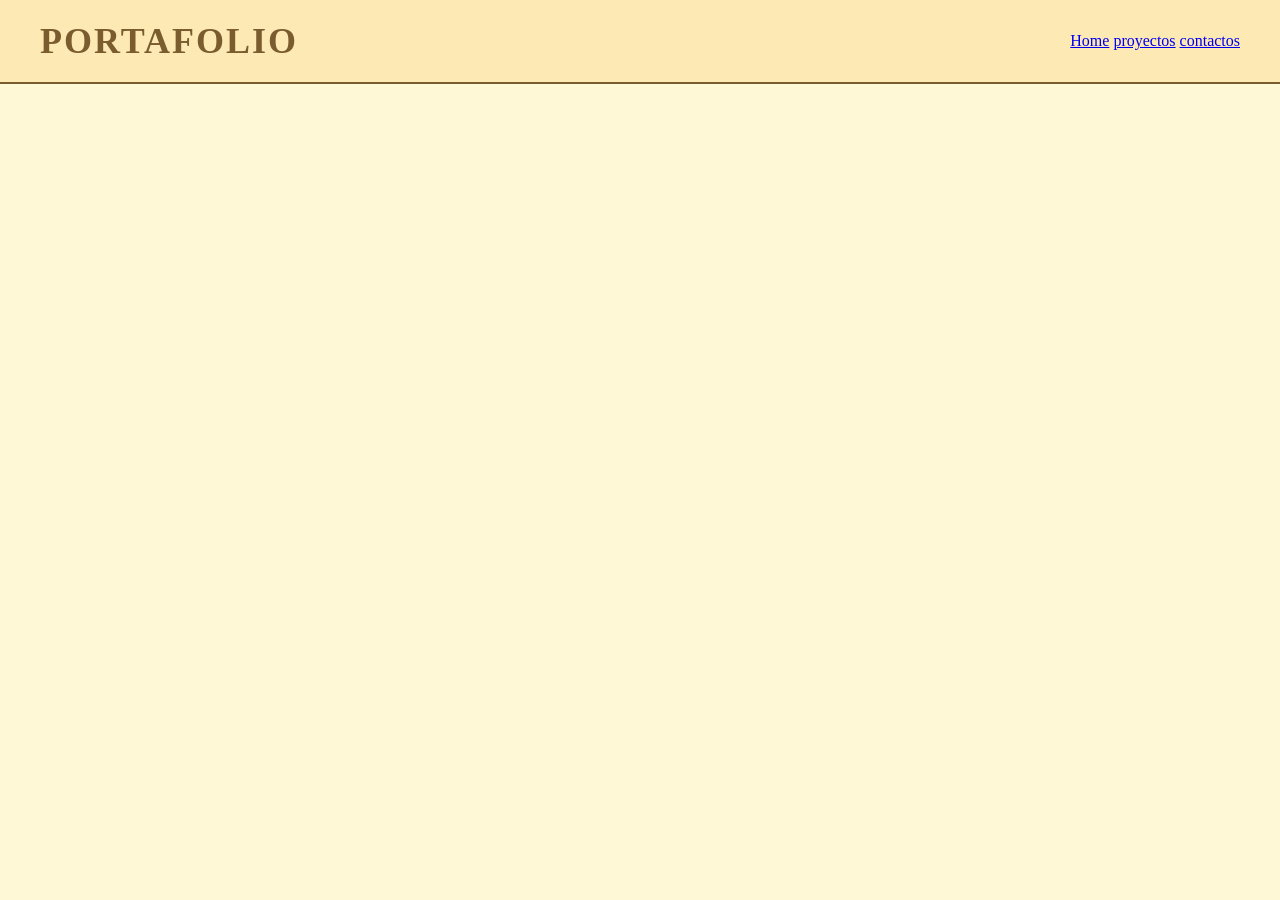
==== index.html @ 84280313 "Add files via upload" ====
<!DOCTYPE html>
<html lang="es">
<head>
    <meta name="description" content="Portafolio">
    <meta charset="UTF-8">
    <title>Portafolio</title>
   <link rel="stylesheet" href="estilos.css"> 
</head>
<body>

    <header>
        <h1>PORTAFOLIO</h1>

        <nav>
             <a href="index.html">Home</a>
             <a href="proyectos.html">proyectos</a>
             <a href="contacto.html">contactos</a>
        </nav>
    </header>
    

</body>
</html>
---- estilos.css ----
body {
            margin: 0;
            font-family: Georgia, serif;
            background-color: #FFF8D6;
        }

        /* Barra superior */
        header {
            background-color: #FDE9B4;
            border-bottom: 2px solid #7A5C2E;
            padding: 20px 40px;
            display: flex;
            justify-content: space-between;
            align-items: center;
        }

        /* Título */
        h1 {
            margin: 0;
            color: #7A5C2E;
            font-size: 36px;
            letter-spacing: 2px;
        }

        /* Botones */
        nav button {
            background-color: #E9B979;
            border: none;
            padding: 10px 18px;
            margin-left: 10px;
            font-family: Georgia, serif;
            font-size: 14px;
            cursor: pointer;
        }

        nav button:hover {
            background-color: #D9A45E;
        }
* {
  box-sizing: border-box;
  margin: 0;
  padding: 0;
  font-family: serif;
}

body {
  background-color: #FFF6CC;
}

/* Header */
.header {
  background-color: #FDEDB3;
  padding: 30px 60px;
}

.header h1 {
  color: #7A5A00;
  font-size: 32px;
}

/* Contenedor */
.container {
  display: flex;
  justify-content: center;
  padding: 60px 20px;
}

/* Tarjeta */
.contact-card {
  background-color: #FFFBE6;
  width: 420px;
  padding: 40px;
  text-align: center;
}

/* Títulos */
.contact-card h2 {
  color: #7A5A00;
  margin-bottom: 10px;
}

.subtitle {
  margin-bottom: 25px;
  font-size: 15px;
}

/* Formulario */
form input,
form textarea {
  width: 100%;
  margin-bottom: 15px;
  padding: 10px;
  border: 1px solid #777;
  border-radius: 4px;
}

form textarea {
  resize: none;
  height: 90px;
}

/* Botón */
form button {
  background-color: #FFD966;
  border: none;
  padding: 10px 25px;
  cursor: pointer;
  font-weight: bold;
  border-radius: 4px;
}

form button:hover {
  background-color: #F4C430;
}

/* Email */
.email {
  margin-top: 25px;
  text-align: left;
  font-size: 14px;
}
        body {
            margin: 0;
            font-family: Georgia, serif;
            background-color: #FFF8D6;
        }

        /* HEADER */
        header {
            background-color: #FDE9B4;
            border-bottom: 2px solid #7A5C2E;
            padding: 20px 40px;
            display: flex;
            justify-content: space-between;
            align-items: center;
        }

        h1 {
            margin: 0;
            color: #7A5C2E;
            font-size: 36px;
        }

        nav button {
            background-color: #E9B979;
            border: none;
            padding: 10px 18px;
            margin-left: 10px;
            font-family: Georgia, serif;
            cursor: pointer;
        }

        /* SECCIÓN PROYECTOS */
        .proyectos {
            padding: 40px;
            border-top: 2px solid #7A5C2E;
            border-bottom: 2px solid #7A5C2E;
        }

        .proyectos h2 {
            text-align: center;
            color: #7A5C2E;
            font-size: 32px;
            margin-bottom: 40px;
        }

        /* CONTENEDOR DE PROYECTOS */
        .contenedor-proyectos {
            display: flex;
            justify-content: space-around;
            gap: 40px;
        }

        /* TARJETA DE PROYECTO */
        .proyecto {
            width: 45%;
            height: 250px;
            background-color: #000;
        }

        /* FOOTER SIMBÓLICO */
        footer {
            height: 60px;
            background-color: #FDE9B4;
            border-top: 2px solid #7A5C2E;
        }
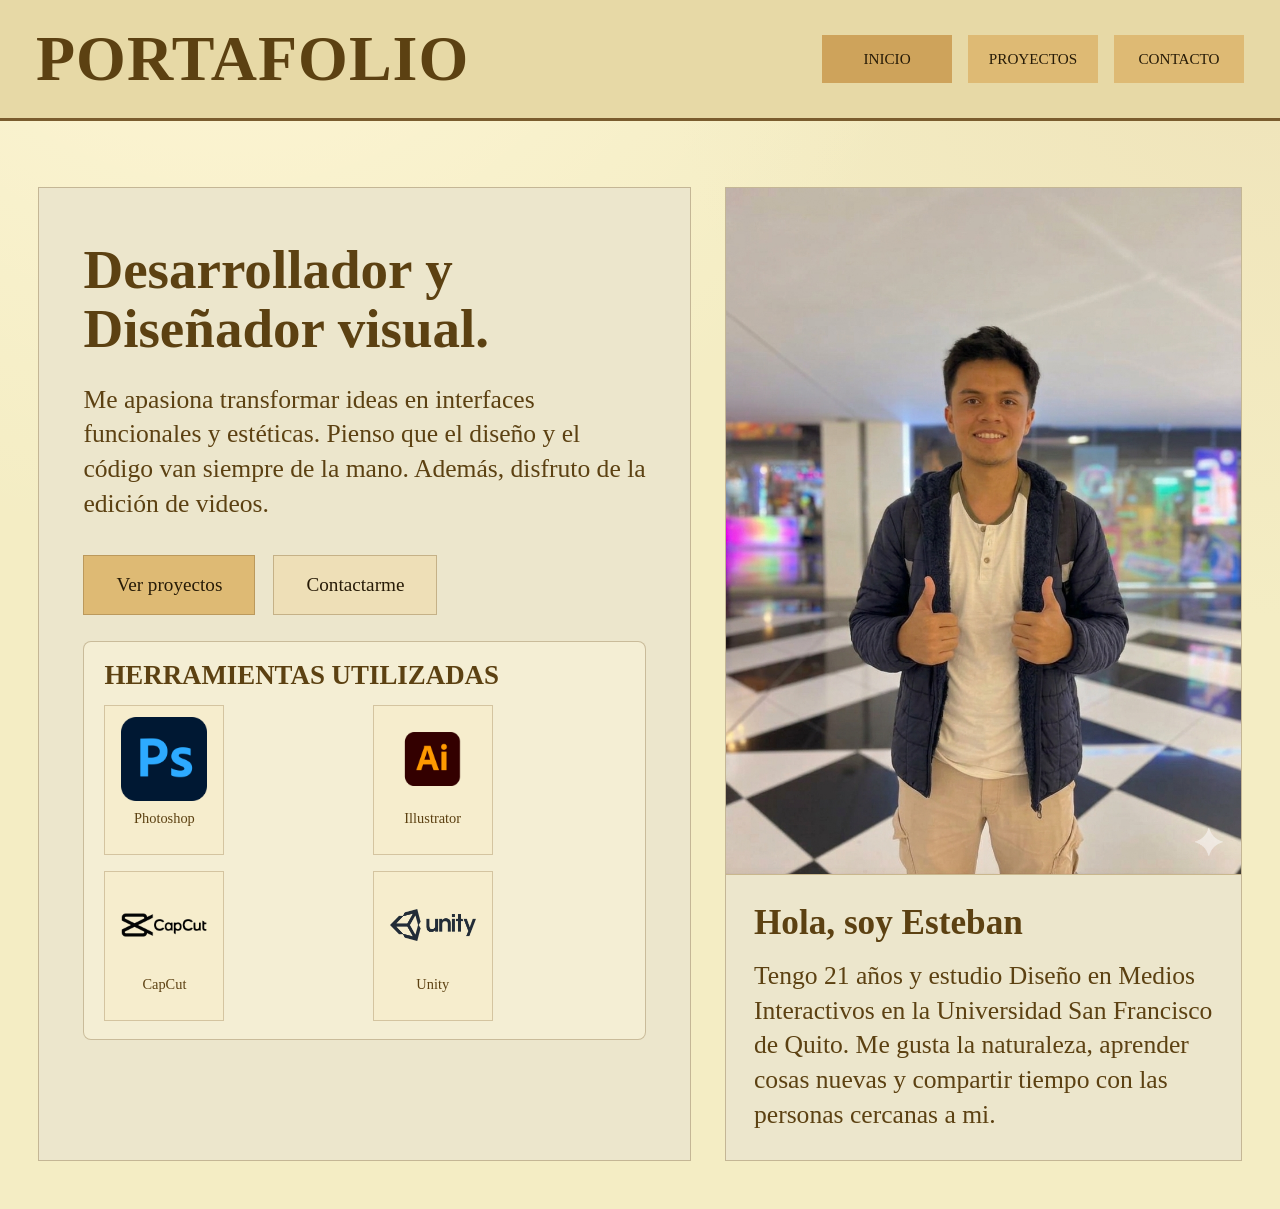
==== commit 2cbd9f5c: "Add files via upload" ====
--- a/index.html
+++ b/index.html
@@ -1,23 +1,73 @@
-<!DOCTYPE html>
-<html lang="es">
-<head>
-    <meta name="description" content="Portafolio">
-    <meta charset="UTF-8">
-    <title>Portafolio</title>
-   <link rel="stylesheet" href="estilos.css"> 
-</head>
-<body>
-
-    <header>
-        <h1>PORTAFOLIO</h1>
-
-        <nav>
-             <a href="index.html">Home</a>
-             <a href="proyectos.html">proyectos</a>
-             <a href="contacto.html">contactos</a>
-        </nav>
-    </header>
-    
-
-</body>
-</html>
+﻿<!DOCTYPE html>
+<html lang="es">
+<head>
+  <meta charset="UTF-8">
+  <meta name="viewport" content="width=device-width, initial-scale=1.0">
+  <meta name="description" content="Portafolio de desarrollo">
+  <title>Portafolio</title>
+  <link rel="stylesheet" href="estilos.css">
+</head>
+<body>
+  <header class="site-header">
+    <h1 class="site-title">PORTAFOLIO</h1>
+    <nav class="site-nav" aria-label="Navegacion principal">
+      <a class="nav-link active" href="index.html">INICIO</a>
+      <a class="nav-link" href="proyectos.html">PROYECTOS</a>
+      <a class="nav-link" href="contacto.html">CONTACTO</a>
+    </nav>
+  </header>
+
+  <main class="home-main">
+    <section class="home-hero" aria-label="Presentacion principal">
+      <article class="hero-copy">
+        <h2>Desarrollador y Diseñador visual.</h2>
+        <p>
+          Me apasiona transformar ideas en interfaces funcionales y estéticas. Pienso
+          que el diseño y el código van siempre de la mano. Además, disfruto de la
+          edición de videos.
+        </p>
+        <nav class="hero-actions" aria-label="Acciones de inicio">
+          <a class="action-btn" href="proyectos.html">Ver proyectos</a>
+          <a class="action-btn secondary" href="contacto.html">Contactarme</a>
+        </nav>
+
+        <section class="tools-box" aria-label="Tecnologias y herramientas">
+          <h3>HERRAMIENTAS UTILIZADAS</h3>
+          <ul class="tools-logos">
+            <li>
+              <img src="imagenescarpeta/logophotoshop.png" alt="Logo de Photoshop">
+              <span class="tool-name">Photoshop</span>
+            </li>
+            <li>
+              <img src="imagenescarpeta/logoillustrator.png" alt="Logo de Illustrator">
+              <span class="tool-name">Illustrator</span>
+            </li>
+            <li>
+              <img src="imagenescarpeta/logocapcut.png" alt="Logo de CapCut">
+              <span class="tool-name">CapCut</span>
+            </li>
+            <li>
+              <img src="imagenescarpeta/logounity.png" alt="Logo de Unity">
+              <span class="tool-name">Unity</span>
+            </li>
+          </ul>
+        </section>
+      </article>
+
+      <article class="hero-card">
+        <figure class="image-frame">
+          <img class="hero-image" src="imagenescarpeta/fotoyo.png" alt="Foto de Esteban">
+        </figure>
+        <section class="hero-card-body">
+          <h3>Hola, soy Esteban</h3>
+          <p>
+            Tengo 21 años y estudio Diseño en Medios Interactivos en la Universidad
+            San Francisco de Quito. Me gusta la naturaleza, aprender cosas nuevas y
+            compartir tiempo con las personas cercanas a mi.
+          </p>
+        </section>
+      </article>
+    </section>
+  </main>
+</body>
+</html>
--- a/estilos.css
+++ b/estilos.css
@@ -1,186 +1,432 @@
- body {
-            margin: 0;
-            font-family: Georgia, serif;
-            background-color: #FFF8D6;
-        }
-
-        /* Barra superior */
-        header {
-            background-color: #FDE9B4;
-            border-bottom: 2px solid #7A5C2E;
-            padding: 20px 40px;
-            display: flex;
-            justify-content: space-between;
-            align-items: center;
-        }
-
-        /* Título */
-        h1 {
-            margin: 0;
-            color: #7A5C2E;
-            font-size: 36px;
-            letter-spacing: 2px;
-        }
-
-        /* Botones */
-        nav button {
-            background-color: #E9B979;
-            border: none;
-            padding: 10px 18px;
-            margin-left: 10px;
-            font-family: Georgia, serif;
-            font-size: 14px;
-            cursor: pointer;
-        }
-
-        nav button:hover {
-            background-color: #D9A45E;
-        }
-* {
-  box-sizing: border-box;
-  margin: 0;
-  padding: 0;
-  font-family: serif;
+﻿:root {
+  --bg-main: #f4edc4;
+  --bg-header: #e7d9a6;
+  --bg-card: #ece6cc;
+  --bg-button: #deba74;
+  --bg-button-hover: #cea35b;
+  --text-main: #5c4112;
+  --line: #7a5c2e;
+}
+
+* {
+  box-sizing: border-box;
+}
+
+body {
+  margin: 0;
+  font-family: Georgia, "Times New Roman", serif;
+  color: var(--text-main);
+  background:
+    radial-gradient(circle at 18% -15%, #fff7d8 0%, transparent 42%),
+    radial-gradient(circle at 100% 0%, #efe3b9 0%, transparent 35%),
+    var(--bg-main);
+}
+
+.site-header {
+  padding: 22px 90px;
+  background-color: var(--bg-header);
+  border-bottom: 3px solid var(--line);
+  display: flex;
+  align-items: center;
+  justify-content: space-between;
+  gap: 24px;
+}
+
+.site-title {
+  margin: 0;
+  font-size: clamp(2.5rem, 4.8vw, 4.4rem);
+  text-transform: uppercase;
+  letter-spacing: 1px;
+}
+
+.site-nav {
+  display: flex;
+  gap: 16px;
+}
+
+.nav-link {
+  min-width: 160px;
+  padding: 16px 18px;
+  text-align: center;
+  text-decoration: none;
+  font-size: 1.05rem;
+  color: #271b07;
+  background-color: var(--bg-button);
+  border: 1px solid transparent;
+  transition: transform 0.2s ease, background-color 0.2s ease, box-shadow 0.2s ease;
+}
+
+.nav-link:hover,
+.nav-link:focus-visible,
+.nav-link.active {
+  background-color: var(--bg-button-hover);
+  outline: none;
+}
+
+.home-main,
+.projects-main,
+.contact-main {
+  width: min(1770px, 94%);
+  margin: 66px auto 48px;
+}
+
+.home-hero {
+  display: grid;
+  grid-template-columns: 1.2fr 0.95fr;
+  gap: 34px;
+}
+
+.hero-copy,
+.hero-card,
+.project-card,
+.essay-card,
+.contact-card {
+  background-color: var(--bg-card);
+  border: 1px solid rgba(122, 92, 46, 0.35);
+}
+
+.hero-copy {
+  padding: 52px 44px;
+}
+
+.hero-copy h2 {
+  margin: 0;
+  font-size: clamp(2.5rem, 5vw, 5rem);
+  line-height: 1.08;
+}
+
+.hero-copy p {
+  margin: 24px 0 0;
+  font-size: clamp(1.15rem, 1.5vw, 1.8rem);
+  line-height: 1.35;
+}
+
+.hero-actions {
+  margin-top: 34px;
+  display: flex;
+  gap: 18px;
+  flex-wrap: wrap;
+}
+
+.tools-box {
+  margin-top: 26px;
+  padding: 18px 20px;
+  border: 1px solid rgba(122, 92, 46, 0.35);
+  border-radius: 8px;
+  background-color: rgba(255, 248, 222, 0.45);
+}
+
+.tools-box h3 {
+  margin: 0;
+  font-size: clamp(1.6rem, 2.1vw, 2.4rem);
+}
+
+.tools-logos {
+  margin: 14px 0 0;
+  padding: 0;
+  list-style: none;
+  display: grid;
+  grid-template-columns: repeat(2, minmax(0, 1fr));
+  gap: 16px;
+}
+
+.tools-logos li {
+  width: 120px;
+  min-height: 150px;
+  display: flex;
+  flex-direction: column;
+  align-items: center;
+  justify-content: flex-start;
+  gap: 8px;
+  padding: 10px 8px;
+  border: 1px solid rgba(122, 92, 46, 0.28);
+  background-color: #f6edcd;
+}
+
+.tools-logos img {
+  width: 86px;
+  height: 86px;
+  object-fit: contain;
+  display: block;
+}
+
+.tool-name {
+  font-size: 0.9rem;
+  text-align: center;
+  line-height: 1.2;
+}
+
+.action-btn,
+.project-link,
+.essay-link,
+form button {
+  display: inline-block;
+  text-decoration: none;
+  color: #271b07;
+  background-color: var(--bg-button);
+  border: 1px solid rgba(122, 92, 46, 0.35);
+  transition: background-color 0.2s ease, transform 0.2s ease;
+}
+
+.action-btn {
+  padding: 18px 32px;
+  font-size: 1.2rem;
+}
+
+.action-btn.secondary {
+  background-color: #eedfb7;
+}
+
+.action-btn:hover,
+.action-btn:focus-visible,
+.project-link:hover,
+.project-link:focus-visible,
+.essay-link:hover,
+.essay-link:focus-visible,
+form button:hover,
+form button:focus-visible {
+  background-color: var(--bg-button-hover);
+  transform: translateY(-2px);
+  outline: none;
+}
+
+.image-frame {
+  margin: 0;
+  min-height: 470px;
+  border-bottom: 1px solid rgba(122, 92, 46, 0.35);
+  background-color: #f3e8c0;
+}
+
+.hero-image {
+  width: 100%;
+  height: 100%;
+  min-height: 470px;
+  object-fit: cover;
+  display: block;
+}
+
+.hero-card-body {
+  padding: 28px;
+}
+
+.hero-card-body h3 {
+  margin: 0;
+  font-size: clamp(2.2rem, 2.1vw, 3rem);
+}
+
+.hero-card-body p {
+  margin: 16px 0 0;
+  font-size: clamp(1.15rem, 1.4vw, 1.5rem);
+  line-height: 1.35;
+}
+
+.projects-intro {
+  margin-bottom: 34px;
+}
+
+.projects-intro h2,
+.essays-section h2 {
+  margin: 0;
+  font-size: clamp(2.2rem, 2.6vw, 3.2rem);
+}
+
+.projects-intro p,
+.essays-section > p {
+  margin: 8px 0 0;
+  font-size: 1.1rem;
+}
+
+.projects-grid,
+.essays-grid {
+  display: grid;
+  grid-template-columns: repeat(2, minmax(0, 1fr));
+  gap: 24px;
+}
+
+.projects-grid {
+  margin-bottom: 56px;
+}
+
+.essays-section {
+  margin-top: 10px;
+}
+
+.project-card {
+  overflow: hidden;
+  transition: transform 0.25s ease, box-shadow 0.25s ease;
+}
+
+.project-card:hover {
+  transform: translateY(-4px);
+  box-shadow: 0 12px 18px rgba(90, 62, 14, 0.16);
+}
+
+.project-media {
+  margin: 0;
+  min-height: 280px;
+  border-bottom: 1px solid rgba(122, 92, 46, 0.35);
+  background-color: #f3e8c0;
+}
+
+.project-media img {
+  width: 100%;
+  height: 280px;
+  object-fit: cover;
+  display: block;
+}
+
+.project-card-footer {
+  padding: 16px;
+  display: flex;
+  align-items: center;
+  justify-content: space-between;
+  gap: 12px;
+}
+
+.project-card-footer h3 {
+  margin: 0;
+  font-size: 1.55rem;
+}
+
+.project-link,
+.essay-link {
+  padding: 9px 12px;
+  font-size: 0.95rem;
+  white-space: nowrap;
+}
+
+.essay-card {
+  padding: 16px;
+}
+
+.essay-card h3 {
+  margin: 0 0 12px;
+  font-size: 1.5rem;
+}
+
+.essay-pdf {
+  width: 100%;
+  height: 320px;
+  border: 1px solid rgba(122, 92, 46, 0.35);
+  background-color: #fffaf0;
+}
+
+.contact-main {
+  display: flex;
+  justify-content: center;
+}
+
+.contact-card {
+  width: min(550px, 100%);
+  padding: 40px;
+}
+
+.contact-card h2 {
+  margin: 0;
+  font-size: 2.1rem;
+}
+
+.subtitle {
+  margin: 10px 0 24px;
+  font-size: 1.1rem;
+}
+
+form input,
+form textarea {
+  width: 100%;
+  margin-bottom: 14px;
+  padding: 12px;
+  border: 1px solid #8a6b33;
+  border-radius: 4px;
+  font-family: inherit;
+  background-color: #fffbe9;
+}
+
+form textarea {
+  resize: vertical;
+  min-height: 100px;
+}
+
+form button {
+  padding: 12px 20px;
+  border-radius: 4px;
+  cursor: pointer;
+}
+
+.email {
+  margin-top: 16px;
+  font-style: normal;
+  font-weight: 700;
+}
+
+.numero {
+  margin-top: 6px;
+  font-style: normal;
+  font-weight: 700;
+  font-family: inherit;
+}
+
+@media (max-width: 1400px) {
+  .site-header {
+    padding: 22px 36px;
+  }
+
+  .nav-link {
+    min-width: 130px;
+    font-size: 0.95rem;
+    padding: 14px 12px;
+  }
+
+  .site-title {
+    font-size: clamp(2.2rem, 6vw, 4rem);
+  }
+
+  .hero-copy h2 {
+    font-size: clamp(2rem, 4.3vw, 3.6rem);
+  }
+
+  .hero-copy p,
+  .hero-card-body p {
+    font-size: clamp(1.15rem, 2.2vw, 1.6rem);
+  }
+}
+
+@media (max-width: 1050px) {
+  .home-hero,
+  .projects-grid,
+  .essays-grid {
+    grid-template-columns: 1fr;
+  }
+
+  .image-frame,
+  .hero-image {
+    min-height: 280px;
+  }
+}
+
+@media (max-width: 760px) {
+  .site-header {
+    flex-direction: column;
+    align-items: flex-start;
+    gap: 18px;
+  }
+
+  .site-nav {
+    width: 100%;
+    flex-wrap: wrap;
+  }
+
+  .nav-link {
+    flex: 1;
+    min-width: 0;
+  }
+
+  .hero-copy {
+    padding: 28px;
+  }
+
+  .project-card-footer {
+    flex-direction: column;
+    align-items: flex-start;
+  }
 }
-
-body {
-  background-color: #FFF6CC;
-}
-
-/* Header */
-.header {
-  background-color: #FDEDB3;
-  padding: 30px 60px;
-}
-
-.header h1 {
-  color: #7A5A00;
-  font-size: 32px;
-}
-
-/* Contenedor */
-.container {
-  display: flex;
-  justify-content: center;
-  padding: 60px 20px;
-}
-
-/* Tarjeta */
-.contact-card {
-  background-color: #FFFBE6;
-  width: 420px;
-  padding: 40px;
-  text-align: center;
-}
-
-/* Títulos */
-.contact-card h2 {
-  color: #7A5A00;
-  margin-bottom: 10px;
-}
-
-.subtitle {
-  margin-bottom: 25px;
-  font-size: 15px;
-}
-
-/* Formulario */
-form input,
-form textarea {
-  width: 100%;
-  margin-bottom: 15px;
-  padding: 10px;
-  border: 1px solid #777;
-  border-radius: 4px;
-}
-
-form textarea {
-  resize: none;
-  height: 90px;
-}
-
-/* Botón */
-form button {
-  background-color: #FFD966;
-  border: none;
-  padding: 10px 25px;
-  cursor: pointer;
-  font-weight: bold;
-  border-radius: 4px;
-}
-
-form button:hover {
-  background-color: #F4C430;
-}
-
-/* Email */
-.email {
-  margin-top: 25px;
-  text-align: left;
-  font-size: 14px;
-}
-        body {
-            margin: 0;
-            font-family: Georgia, serif;
-            background-color: #FFF8D6;
-        }
-
-        /* HEADER */
-        header {
-            background-color: #FDE9B4;
-            border-bottom: 2px solid #7A5C2E;
-            padding: 20px 40px;
-            display: flex;
-            justify-content: space-between;
-            align-items: center;
-        }
-
-        h1 {
-            margin: 0;
-            color: #7A5C2E;
-            font-size: 36px;
-        }
-
-        nav button {
-            background-color: #E9B979;
-            border: none;
-            padding: 10px 18px;
-            margin-left: 10px;
-            font-family: Georgia, serif;
-            cursor: pointer;
-        }
-
-        /* SECCIÓN PROYECTOS */
-        .proyectos {
-            padding: 40px;
-            border-top: 2px solid #7A5C2E;
-            border-bottom: 2px solid #7A5C2E;
-        }
-
-        .proyectos h2 {
-            text-align: center;
-            color: #7A5C2E;
-            font-size: 32px;
-            margin-bottom: 40px;
-        }
-
-        /* CONTENEDOR DE PROYECTOS */
-        .contenedor-proyectos {
-            display: flex;
-            justify-content: space-around;
-            gap: 40px;
-        }
-
-        /* TARJETA DE PROYECTO */
-        .proyecto {
-            width: 45%;
-            height: 250px;
-            background-color: #000;
-        }
-
-        /* FOOTER SIMBÓLICO */
-        footer {
-            height: 60px;
-            background-color: #FDE9B4;
-            border-top: 2px solid #7A5C2E;
-        }
